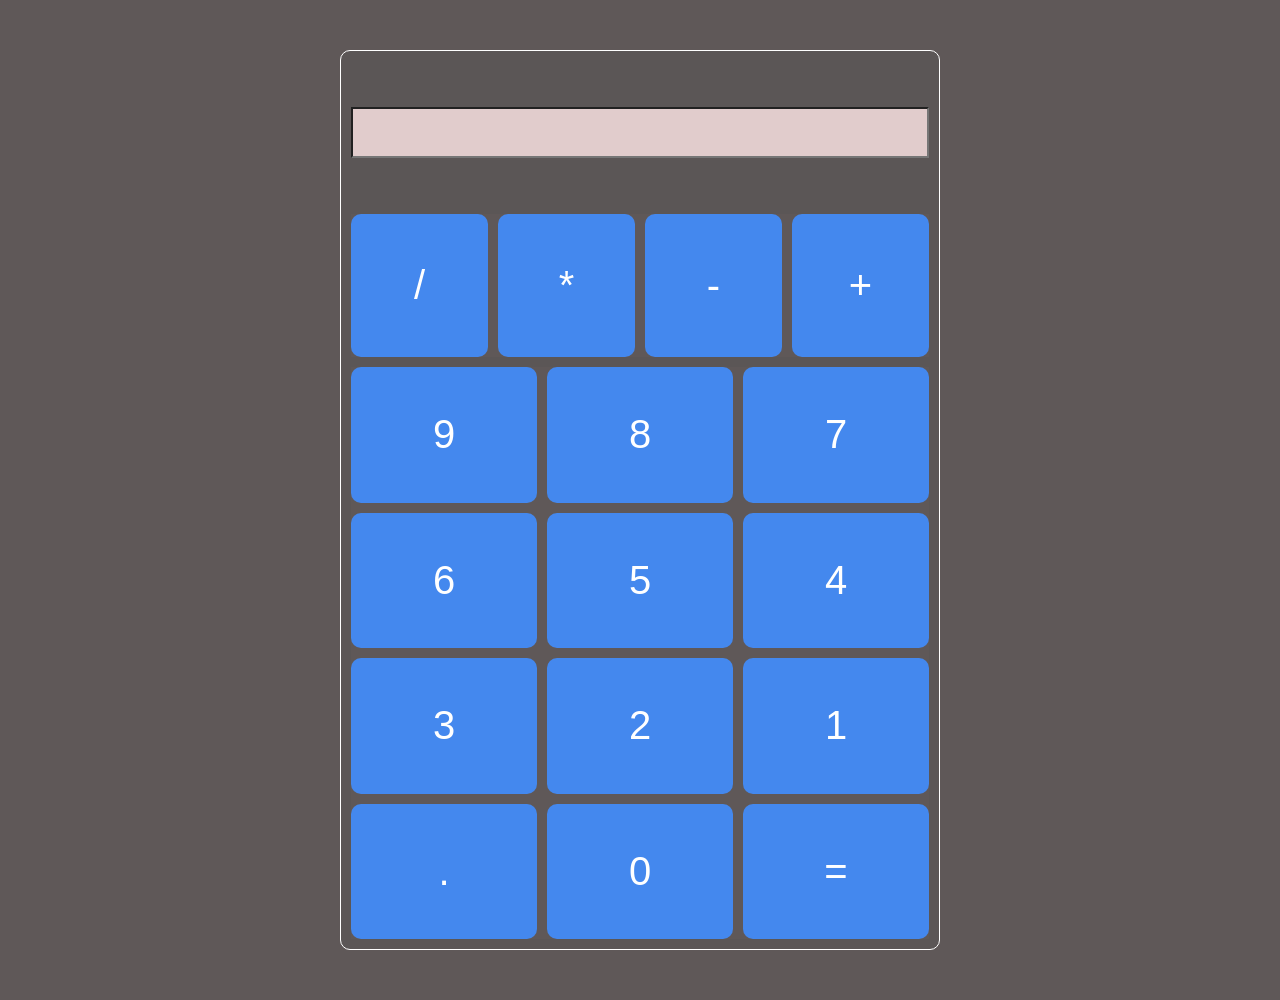
==== Calculadora-de-Propinas/index.html @ f37028c5 "Caratula Preparada" ====
<!DOCTYPE html>
<html lang="en">
<head>
    <meta charset="UTF-8">
    <meta name="viewport" content="width=device-width, initial-scale=1.0">
    <link rel="stylesheet" href="style.css">
    <link rel="stylesheet" href="script.js">
    <title>Calculadora</title>
</head>
<body>
    <div class="calc__box">
        <div class="calc__box-result">
            <input type="text" class="calc__box-result" >
        </div>
        <div class="calc__box-operations">
            <div class="calc__box-valor">/</div>
            <div class="calc__box-valor">*</div>
            <div class="calc__box-valor">-</div>
            <div class="calc__box-valor">+</div>
        </div>
        <div class="calc__box-numbers">
            <div class="calc__box-valor">9</div>
            <div class="calc__box-valor">8</div>
            <div class="calc__box-valor">7</div>
            <div class="calc__box-valor">6</div>
            <div class="calc__box-valor">5</div>
            <div class="calc__box-valor">4</div>
            <div class="calc__box-valor">3</div>
            <div class="calc__box-valor">2</div>
            <div class="calc__box-valor">1</div>
            <div class="calc__box-valor">.</div>
            <div class="calc__box-valor">0</div>
            <div class="calc__box-valor">=</div>
        </div>
    </div>
</body>
</html>
---- Calculadora-de-Propinas/style.css ----
*{
    background-color: #5f5858;
    font-family: sans-serif;

}
body,div{
    margin: 0;
    padding: 0;
    box-sizing: border-box;
}
/*    Calc-Divs Section   */
.calc__box{
    display: grid;
    background-color: rgba(91, 86, 86, 0.897);
    width: clamp(300px,70%,600px);
    height: 100vh;
    margin: 50px auto;
    border: 1px solid #fff;
    border-radius: 10px;
    grid-template-columns: 1fr;
    grid-template-rows: 1fr 1fr 4fr;
    gap: 10px;
    padding: 10px;
}
.calc__box-result{
    margin: auto;
    width: 100%;    
    background-color: rgba(227, 205, 205, 0.897);
    outline: none;
}
.calc__box-operations{
    display: grid;
    grid-template-columns: repeat(4, 1fr);
    grid-template-rows: 1fr;
    gap: 10px;
}
.calc__box-numbers{
    display: grid; 
    grid-template-columns: repeat(3,1fr);
    grid-template-rows: repeat(4,1fr);
    gap: 10px;
}
.calc__box-valor{
    background-color: #48e;
    color: #fff;
    font-size: 40px;
    display: flex;
    justify-content: center;
    align-items: center;
    border-radius: 10px;
}
.calc__box-result{
    display: flex;
    justify-content: center;
    align-items: center;
    font-size: 40px;
}

/* Inputs y valores varios */
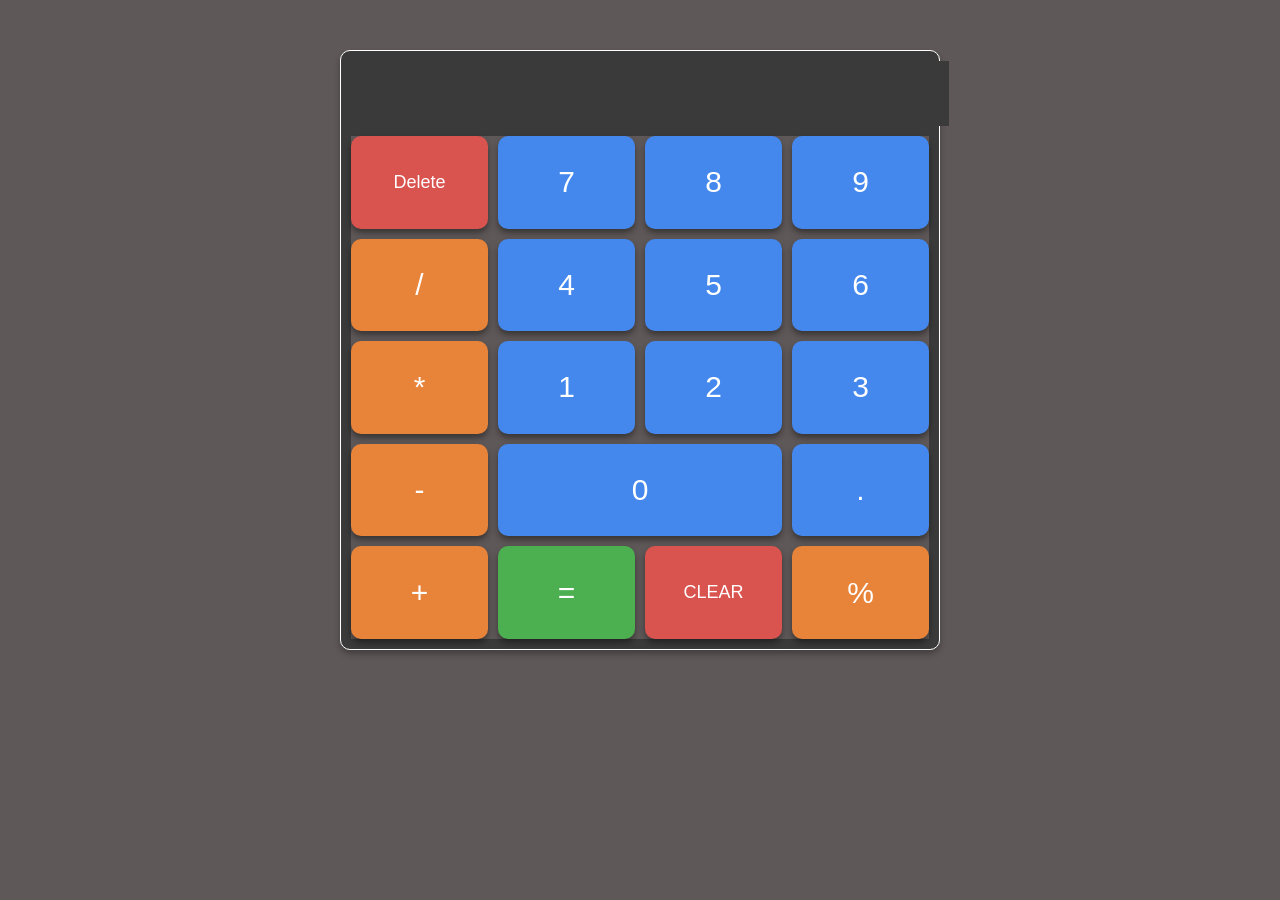
==== commit 8aa93519: "Cambios de orden en la calculadora" ====
--- a/Calculadora-de-Propinas/index.html
+++ b/Calculadora-de-Propinas/index.html
@@ -4,34 +4,38 @@
     <meta charset="UTF-8">
     <meta name="viewport" content="width=device-width, initial-scale=1.0">
     <link rel="stylesheet" href="style.css">
-    <link rel="stylesheet" href="script.js">
     <title>Calculadora</title>
 </head>
 <body>
     <div class="calc__box">
-        <div class="calc__box-result">
-            <input type="text" class="calc__box-result" >
-        </div>
-        <div class="calc__box-operations">
-            <div class="calc__box-valor">/</div>
-            <div class="calc__box-valor">*</div>
-            <div class="calc__box-valor">-</div>
-            <div class="calc__box-valor">+</div>
-        </div>
-        <div class="calc__box-numbers">
-            <div class="calc__box-valor">9</div>
-            <div class="calc__box-valor">8</div>
-            <div class="calc__box-valor">7</div>
-            <div class="calc__box-valor">6</div>
-            <div class="calc__box-valor">5</div>
-            <div class="calc__box-valor">4</div>
-            <div class="calc__box-valor">3</div>
-            <div class="calc__box-valor">2</div>
-            <div class="calc__box-valor">1</div>
-            <div class="calc__box-valor">.</div>
-            <div class="calc__box-valor">0</div>
-            <div class="calc__box-valor">=</div>
+        <input type="text" class="calc__box-result">
+        <div class="calc__box-buttons">
+            <div class="calc__box-valor btn-del" data-valor="DEL">Delete</div>
+            <div class="calc__box-valor btn-n7" data-valor="7">7</div>
+            <div class="calc__box-valor btn-n8" data-valor="8">8</div>
+            <div class="calc__box-valor btn-n9" data-valor="9">9</div>
+
+            <div class="calc__box-valor btn-div" data-valor="/">/</div>
+            <div class="calc__box-valor btn-n4" data-valor="4">4</div>
+            <div class="calc__box-valor btn-n5" data-valor="5">5</div>
+            <div class="calc__box-valor btn-n6" data-valor="6">6</div>
+
+            <div class="calc__box-valor btn-mul" data-valor="*">*</div>
+            <div class="calc__box-valor btn-n1" data-valor="1">1</div>
+            <div class="calc__box-valor btn-n2" data-valor="2">2</div>
+            <div class="calc__box-valor btn-n3" data-valor="3">3</div>
+
+            <div class="calc__box-valor btn-sub" data-valor="-">-</div>
+            <div class="calc__box-valor btn-n0" data-valor="0">0</div>
+            <div class="calc__box-valor btn-dot" data-valor=".">.</div>
+
+            <div class="calc__box-valor btn-add" data-valor="+">+</div>
+            <div class="calc__box-valor btn-eq" data-valor="=">=</div>
+            <div class="calc__box-valor btn-clr" data-valor="CLR">CLEAR</div>
+            <div class="calc__box-valor btn-pct" data-valor="%">%</div>
         </div>
     </div>
+
+    <script src="script.js" defer></script>
 </body>
 </html>
--- a/Calculadora-de-Propinas/style.css
+++ b/Calculadora-de-Propinas/style.css
@@ -1,59 +1,101 @@
 *{
     background-color: #5f5858;
     font-family: sans-serif;
-
 }
 body,div{
     margin: 0;
     padding: 0;
     box-sizing: border-box;
+    --color-de-background: #3a3a3a;
+    --color-de-texto: #fff;
 }
-/*    Calc-Divs Section   */
+
 .calc__box{
     display: grid;
-    background-color: rgba(91, 86, 86, 0.897);
+    background-color: var(--color-de-background);
     width: clamp(300px,70%,600px);
-    height: 100vh;
+    height: 600px;
     margin: 50px auto;
-    border: 1px solid #fff;
+    border: 1px solid var(--color-de-texto);
     border-radius: 10px;
-    grid-template-columns: 1fr;
-    grid-template-rows: 1fr 1fr 4fr;
+    grid-template-rows: auto 1fr;
     gap: 10px;
     padding: 10px;
+    box-shadow: 0 4px 6px rgba(0, 0, 0, 0.3);
+    color: var(--color-de-texto);
 }
+
 .calc__box-result{
-    margin: auto;
-    width: 100%;    
-    background-color: rgba(227, 205, 205, 0.897);
+    width: 100%;
     outline: none;
+    border: none;
+    background-color: var(--color-de-background);
+    color: var(--color-de-texto);
+    text-align: right;
+    padding: 10px;
+    font-size: 40px;
 }
-.calc__box-operations{
+
+.calc__box-buttons{
     display: grid;
     grid-template-columns: repeat(4, 1fr);
-    grid-template-rows: 1fr;
+    grid-template-rows: repeat(5, 1fr);
+    grid-template-areas:
+        "del  n7  n8  n9"
+        "div  n4  n5  n6"
+        "mul  n1  n2  n3"
+        "sub  n0  n0  dot"
+        "add  eq  clr pct";
     gap: 10px;
 }
-.calc__box-numbers{
-    display: grid; 
-    grid-template-columns: repeat(3,1fr);
-    grid-template-rows: repeat(4,1fr);
-    gap: 10px;
-}
+
+.btn-del  { grid-area: del; }
+.btn-n7   { grid-area: n7; }
+.btn-n8   { grid-area: n8; }
+.btn-n9   { grid-area: n9; }
+.btn-div  { grid-area: div; }
+.btn-n4   { grid-area: n4; }
+.btn-n5   { grid-area: n5; }
+.btn-n6   { grid-area: n6; }
+.btn-mul  { grid-area: mul; }
+.btn-n1   { grid-area: n1; }
+.btn-n2   { grid-area: n2; }
+.btn-n3   { grid-area: n3; }
+.btn-sub  { grid-area: sub; }
+.btn-n0   { grid-area: n0; }
+.btn-dot  { grid-area: dot; }
+.btn-add  { grid-area: add; }
+.btn-eq   { grid-area: eq; }
+.btn-clr  { grid-area: clr; }
+.btn-pct  { grid-area: pct; }
+
 .calc__box-valor{
     background-color: #48e;
-    color: #fff;
-    font-size: 40px;
+    font-size: 30px;
     display: flex;
     justify-content: center;
     align-items: center;
     border-radius: 10px;
+    cursor: pointer;
+    box-shadow: 0 4px 6px rgba(0, 0, 0, 0.4);
+    transition: background-color 0.2s;
 }
-.calc__box-result{
-    display: flex;
-    justify-content: center;
-    align-items: center;
-    font-size: 40px;
+.calc__box-valor:hover{
+    filter: brightness(1.15);
 }
 
-/* Inputs y valores varios */
+/* Operadores matemáticos */
+.btn-div, .btn-mul, .btn-sub, .btn-add, .btn-pct{
+    background-color: #e8833a;
+}
+
+/* Igual */
+.btn-eq{
+    background-color: #4caf50;
+}
+
+/* Delete y Clear */
+.btn-del, .btn-clr{
+    background-color: #d9534f;
+    font-size: 18px; /* "Delete" y "CLEAR" son palabras largas, achico la letra para que entren */
+}
